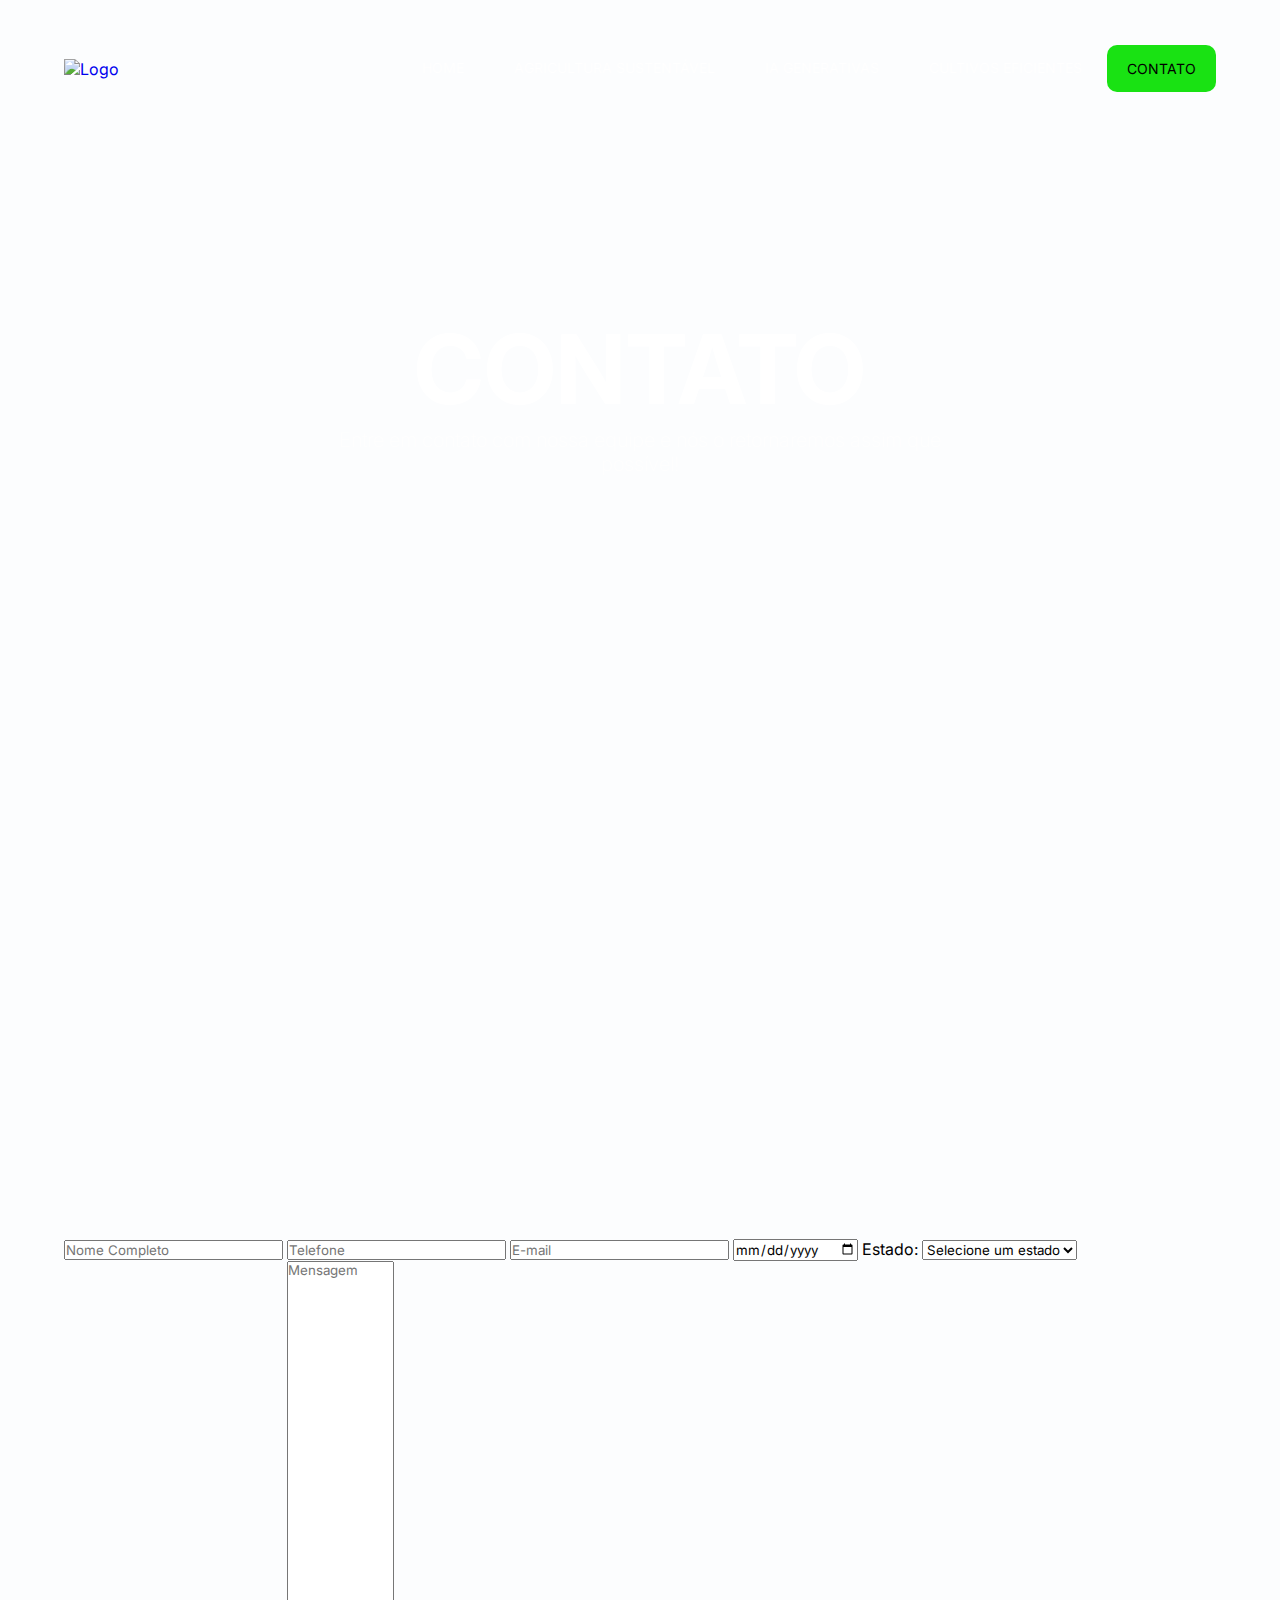
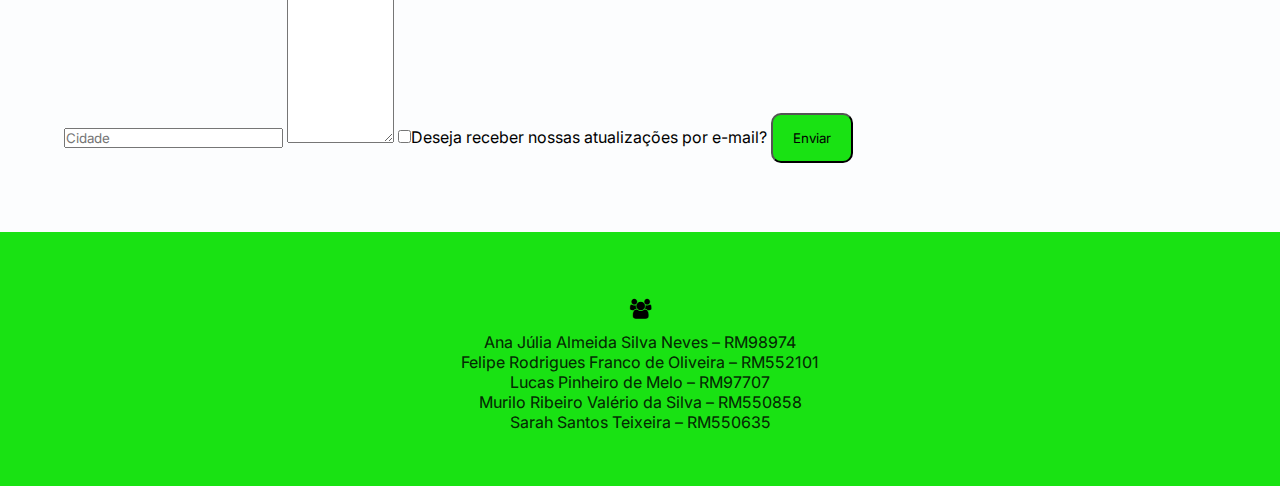
==== contato.html @ 5a7194fe "alter contato" ====
<!DOCTYPE html>
<html lang="pt-br">
<head>
    <meta charset="UTF-8">
    <meta http-equiv="X-UA-Compatible" content="IE=edge">
    <meta name="viewport" content="width=device-width, initial-scale=1.0">
    <!-- font awesome -->
    <link rel="stylesheet" href="https://cdnjs.cloudflare.com/ajax/libs/font-awesome/4.7.0/css/font-awesome.css" integrity="sha512-5A8nwdMOWrSz20fDsjczgUidUBR8liPYU+WymTZP1lmY9G6Oc7HlZv156XqnsgNUzTyMefFTcsFH/tnJE/+xBg==" crossorigin="anonymous" referrerpolicy="no-referrer" />
    <link rel="stylesheet" href="css/style.css">
    <title>Contato | AGROWTH</title>
</head>
<body>
    <header style="background-image: url('img/background-contato.jpg')">
        <div class="container">
            <nav>
                <a href="index.html">
                    <img src="img/logo.png" alt="Logo" width="200px">
                </a>
                <ul class="ul">
                    <a href="index.html">Home</a>
                    <a href="agricultura_sustentavel.html">Agricultura Sustentável</a>
                    <a href="ia_generativas.html">IA Generativas</a>
                    <a href="cultivos_eficientes.html">Cultivos Eficientes</a>
                    <a class="btn" href="contato.html">Contato</a>
                    <div class="close-icon" onclick="closeMenu()">
                        <i class="fa fa-times-circle"></i>
                    </div>
                </ul>
                <div class="menu-icon" onclick="openMenu()">
                    <i class="fa fa-bars"></i>
                </div>
            </nav>
            <section class="banner">
                <div class="banner-text">
                    <h1>Contato</h1>
                    <p>Entre em contato com nossa equipe e nós o retornaremos assim que possível!</p>
                </div>
            </section>
        </div>
    </header>
    <section class="contato">
        <div class="container">
            <div class="mapa">
                <iframe src="https://www.google.com/maps/embed?pb=!1m18!1m12!1m3!1d3657.0752900170173!2d-46.65381282504357!3d-23.56573927879686!2m3!1f0!2f0!3f0!3m2!1i1024!2i768!4f13.1!3m3!1m2!1s0x94ce59c8da0aa315%3A0xd59f9431f2c9776a!2sAv.%20Paulista%20-%20Bela%20Vista%2C%20S%C3%A3o%20Paulo%20-%20SP!5e0!3m2!1sen!2sbr!4v1686004424256!5m2!1sen!2sbr" width="100%" height="500px" style="border:0;" allowfullscreen="" loading="lazy" referrerpolicy="no-referrer-when-downgrade"></iframe>
            </div>
            <div class="contato-info">
                <form action="">
                    <input type="text" placeholder="Nome Completo" required>
                    <input type="text" placeholder="Telefone" required>
                    <input type="email" placeholder="E-mail" required>
                    <label for="dataNascimento"></label>
                    <input type="date" id="dataNascimento" name="dataNascimento">
                    <label for="estado">Estado:</label>
                    <select id="estado" name="estado">
                    <option value="">Selecione um estado</option>
                    <option value="AC">AC</option>
                    <option value="AL">AL</option>
                    <option value="AP">AP</option>
                    <option value="AM">AM</option>
                    <option value="BA">BA</option>
                    <option value="CE">CE</option>
                    <option value="DF">DF</option>
                    <option value="ES">ES</option>
                    <option value="GO">GO</option>
                    <option value="MA">MA</option>
                    <option value="MT">MT</option>
                    <option value="MS">MS</option>
                    <option value="MG">MG</option>
                    <option value="PA">PA</option>
                    <option value="PB">PB</option>
                    <option value="PR">PR</option>
                    <option value="PE">PE</option>
                    <option value="PI">PI</option>
                    <option value="RJ">RJ</option>
                    <option value="RN">RN</option>
                    <option value="RS">RS</option>
                    <option value="RO">RO</option>
                    <option value="RR">RR</option>
                    <option value="SC">SC</option>
                    <option value="SP">SP</option>
                    <option value="SE">SE</option>
                    <option value="TO">TO</option>
                    </select>
                    <input type="text" placeholder="Cidade" required>
                    <textarea name="mensagem" rows="30" cols="10" placeholder="Mensagem"></textarea>
                    <input type="checkbox" name="notificacoes" value="notificacoes" required>Deseja receber nossas atualizações por e-mail?
                    <button class="btn">Enviar</button>
</select>
                </form>
            </div>
            </div>
        </div>
    </section>
    <footer class="footer">
        <div class="container">
            <div class="membros">
                <i class="fa fa-users" aria-hidden="true"></i> </a>
            </div>
            <p>Ana Júlia Almeida Silva Neves – RM98974</p>
            <p>Felipe Rodrigues Franco de Oliveira – RM552101</p>
            <p>Lucas Pinheiro de Melo – RM97707</p>
            <p>Murilo Ribeiro Valério da Silva – RM550858</p>
            <p>Sarah Santos Teixeira – RM550635</p>
        </div>
    </footer>
    <script src="js/main.js"></script>
</body>
</html>
---- css/style.css ----
@import url('https://fonts.googleapis.com/css2?family=Inter:wght@100;200;300;400;500;600;700&display=swap');
*{
    margin: 0;
    padding: 0;
    box-sizing: border-box;
    text-decoration: none;
    outline: none;
    font-family: 'Inter', sans-serif;
}
body{
    background-color: #f1f6fc31;
}
section,
footer {
    padding: 54px 0;
}
h3{
    font-size: 50px;
}
p{
    color: #000000d3;
}
.container{
    max-width: 1700px;
    margin: 0 auto;
    padding: 0 5%;
}

.btn{
    background-color:#19e213;
    color: black;
    padding: 15px 20px;
    border-radius: 10px;
    cursor: pointer;
    display: inline-block;
    transition: 0.1s;
    margin: 15px 0;
}

.btn:hover{
    background-color:#1e9b1a;
}
header{
    background-position: center;
    background-size: cover;
    background-attachment: fixed;
}
nav{
    /*menu colorido
    background-color: #00000071;
    width: 100%;
    position: fixed;
    top: 0;
    left: 0;
    z-index: 100;
    padding: 0 20px;
    box-sizing: border-box; */
    /* */
    display: flex;
    align-items: center;
    justify-content: space-between;
    padding-top: 30px;
}
nav ul{
    display: flex;
    align-items: center;
}
nav ul a{
    color: white;
    margin: 0 25px;
    text-transform: uppercase;
    font-size: 14px;
    display: block;    
}
nav ul a:not(.btn)::after{
    content: "";
    background-color: #19e213;
    height: 3px;
    width: 0%;
    display: block;
    transition: 0.5s;
}
nav ul a:hover::after{
    width: 100%;
}
/*mobile*/
/*menu*/
nav .menu-icon{
    cursor: pointer;
    font-size: 25px;
    color: white;
    display: none;
}
nav .close-icon{
    display: none;
    font-size: 30px;
    color: white;
}
/*fim mobile*/
.banner{
    display: flex;
    justify-content: center;
}
.banner .banner-text{
    margin: 150px;
    text-align: center;
    padding: 0 90px;
}
.banner .banner-text h1{
    font-size: 96px;
    color: white;
    text-transform: uppercase;
}
.banner .banner-text p{
    font-size: 20px;
    color: #ffffff;
    font-weight: 200;
    margin: 1px 0;
}
/* faca mais */
.faca-mais .container{
    display: flex;
    align-items: center;
}
.faca-mais .faca-mais-text{
    width: 50%;
    padding: 0 40px;
}
.faca-mais .faca-mais.text h3{
    font-size: 56px;
}
.faca-mais .faca-mais-text p{
    margin: 5px 0 10px;
}
.faca-mais .faca-mais-img{
    width: 50%;
}
.faca-mais .faca-mais-img img{
    width: 100%;
    border-radius: 10px;
}
.depoimentos h3{
    text-align: center;
}
.depoimentos p{
    margin-bottom: 20px;
    text-align: center;
}
.cards{
    display: flex;
    justify-content: center;
}
.depoimentos .card-item{
    background-color: #d3fdd6;
    margin: 15px;
    border-radius: 14px;
    text-align: center;
    width: 350px;
}
.depoimentos .card-item img{
    border-radius: 100%;
    width: 80px;
    display: block;
    margin: 10px auto;
}
.depoimentos .card-item .nome-user{
    font-weight: 600;
    font-size: 20px;
    margin-bottom: 15px;
    transition: 0.1s;
}
.depoimentos .card-item .depoimento-user{
    font-size: 15px;
    padding: 0 15px;
    transition: 0.1s;
}
.depoimentos .card-item .estrelas{
    margin: 15px 0;
    border-top: 2px solid #717a7123;
}
.depoimentos .card-item .estrelas i{
    color: #19e213;
    margin-top: 15px;
    font-size: 20px;
    transition: 0.1s;
}
.depoimentos .card-item:hover{
    background-color: #19e213;
    margin-top: -5px;
}
.depoimentos .card-item:hover .nome-user,
.depoimentos .card-item:hover .depoimento-user,
.depoimentos .card-item:hover .estrelas i{
    color: white;
}
/* parceiros */
.parceiros h3,
.parceiros p{
    text-align: center;
}
.parceiros .container div{
    display: flex;
    align-items: center;
    justify-content: space-around;
    flex-wrap: wrap;
}
.parceiros .container img{
    width: 250px;
}
/* footer */
.footer{
    background-color:#19e213;
    text-align: center;
    font-weight: 450;
}
.footer i{
    font-size: 20px;
    padding: 10px;
    margin: 3px;
    border-radius: 10px;
}
/*agricultura sustentável*/
.as .container{
    display: flex;
    align-items: center;
    justify-content: space-between;
}
.as .as-text p{
    margin: 18px 0;
    color: #000000d3;
    text-align: justify;
}
.as .as-text{
    width: 50%;
    padding-right: 40px;
    padding-left: 40px;
}
.as .as-img{
    width: 50%;

}
.as .as-img img{
    width: 100%;
    border-radius: 10px;
}
/* cultivos eficientes */
.cultivos-eficientes h3{
    text-align: center;
}
.cultivos-eficientes .container > p{
    text-align: center;
}
.cultivos-eficientes .cultivos-text{
    margin-top: 60px;
    margin-bottom: 30px;
    margin-left: 150px;
    margin-right: 150px;
    text-align: justify;
}
.cultivos-eficientes .cultivos-cards{
    display: flex;
    justify-content: center;
    margin-top: 20px;
    flex-wrap: wrap;
}
.cultivos-eficientes .cultivos-cards-item{
    background-color: #d3fdd6;
    text-align: justify;
    width: 500px;
    padding: 20px;
    border-radius: 15px;
    margin: 20px;
    transition: 0.3s;
}
.cultivos-eficientes .cultivos-cards-item:hover{
    background-color: #19e213;
}
.cultivos-eficientes .cultivos-cards-item:hover p{
    color: white;
}
.cultivos-eficientes .cultivos-cards-item img{
    background-color: #19e213;
    border-radius: 15px;
    width: 70px;
    padding: 9px;
}
.cultivos-eficientes .cultivos-cards-item p.nome-cultivos{
    margin: 5px 0;
    transition: 0.3s;
}
.cultivos-eficientes .cultivos-cards-item p.descricao-cultivos{
    transition: 0.3s;
}
/* contato */

/*mobile*/
@media(max-width: 830px){
/* menu mobile*/
.ul{
    position: fixed;
    top: 0;
    left: 0;
    background: green;
    width: 100%;
    height: 100%;
    flex-direction: column;
    align-items: center;
    justify-content: center;
    clip-path: circle(0% at 100% 0);
    transition: 0.7s;
}
.ul.open{
    clip-path: circle(141.2% at 100% 0);
}
.ul a{
    margin: 10px 0;
    font-size: 16px;
}
nav .menu-icon{
    display: block;
}
nav .close-icon{
    display: block;
    position: absolute;
    top: 46px;
    right: 28px;
}
}
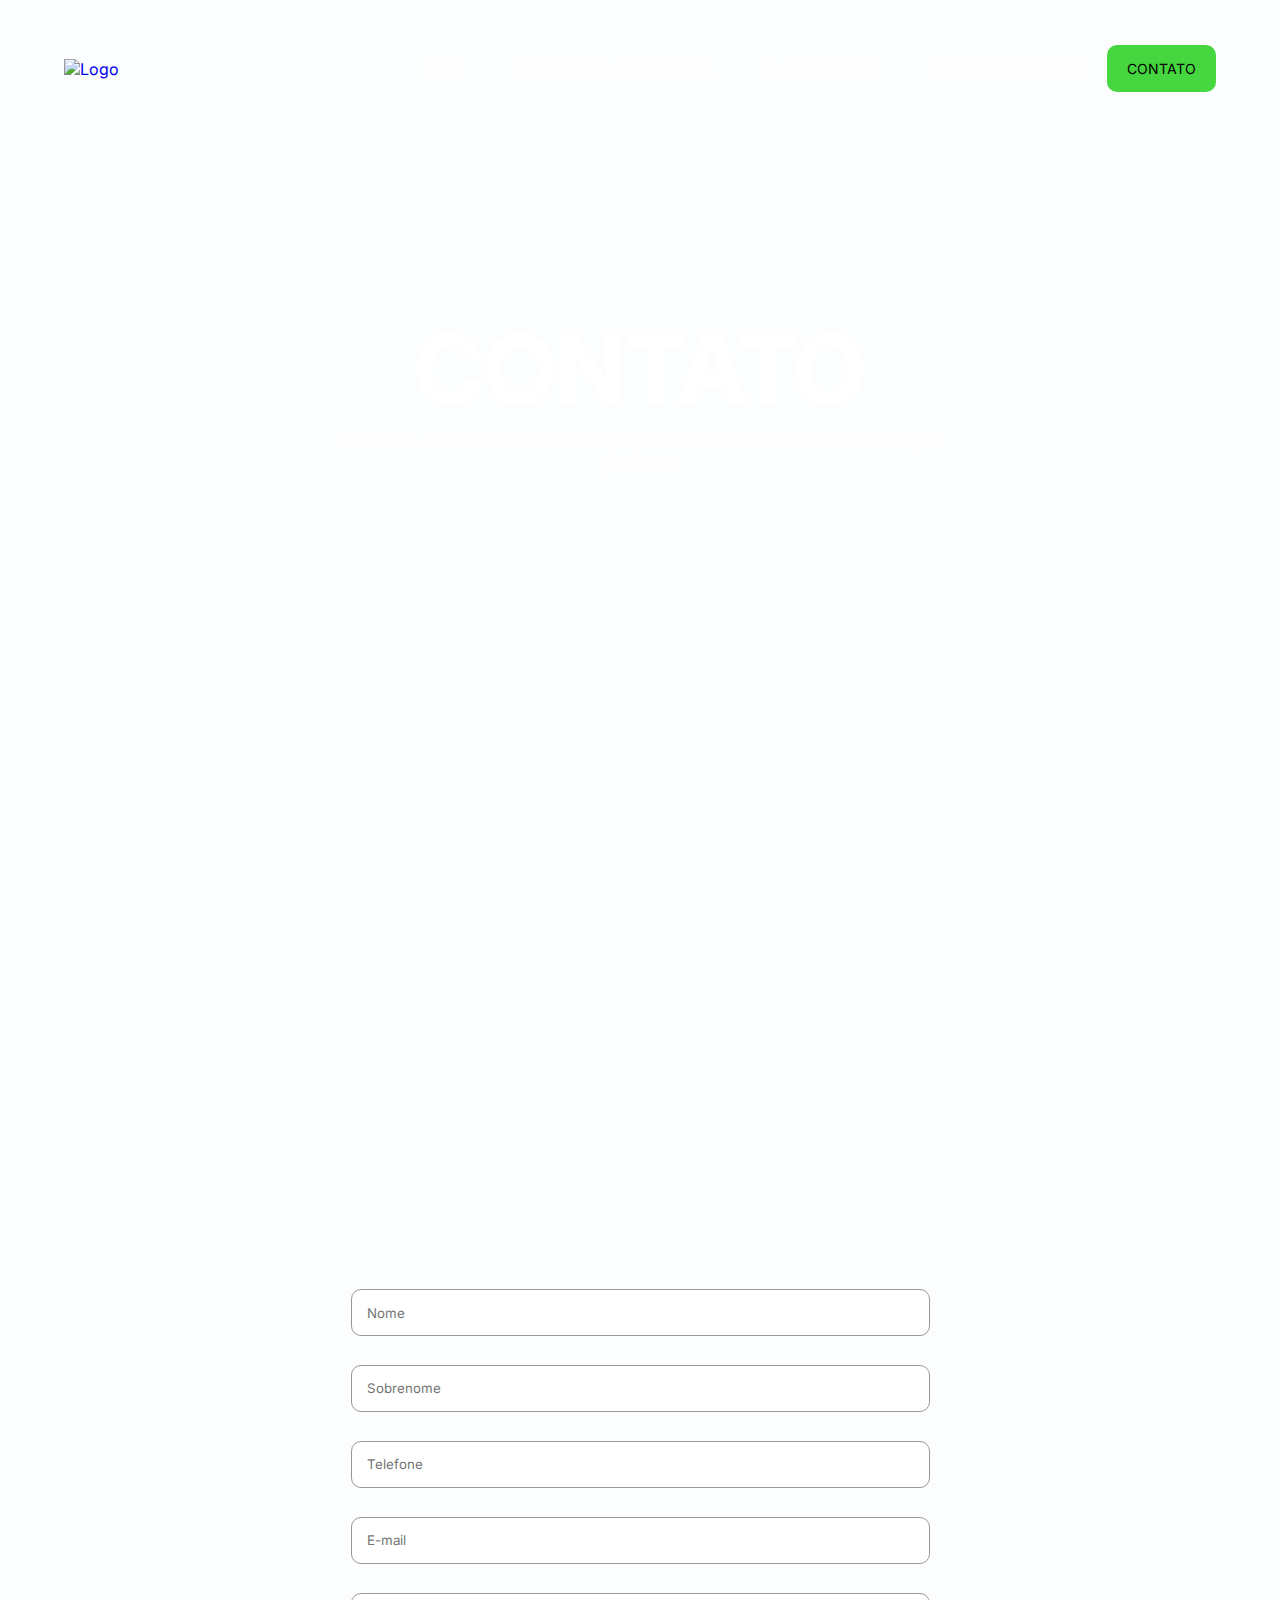
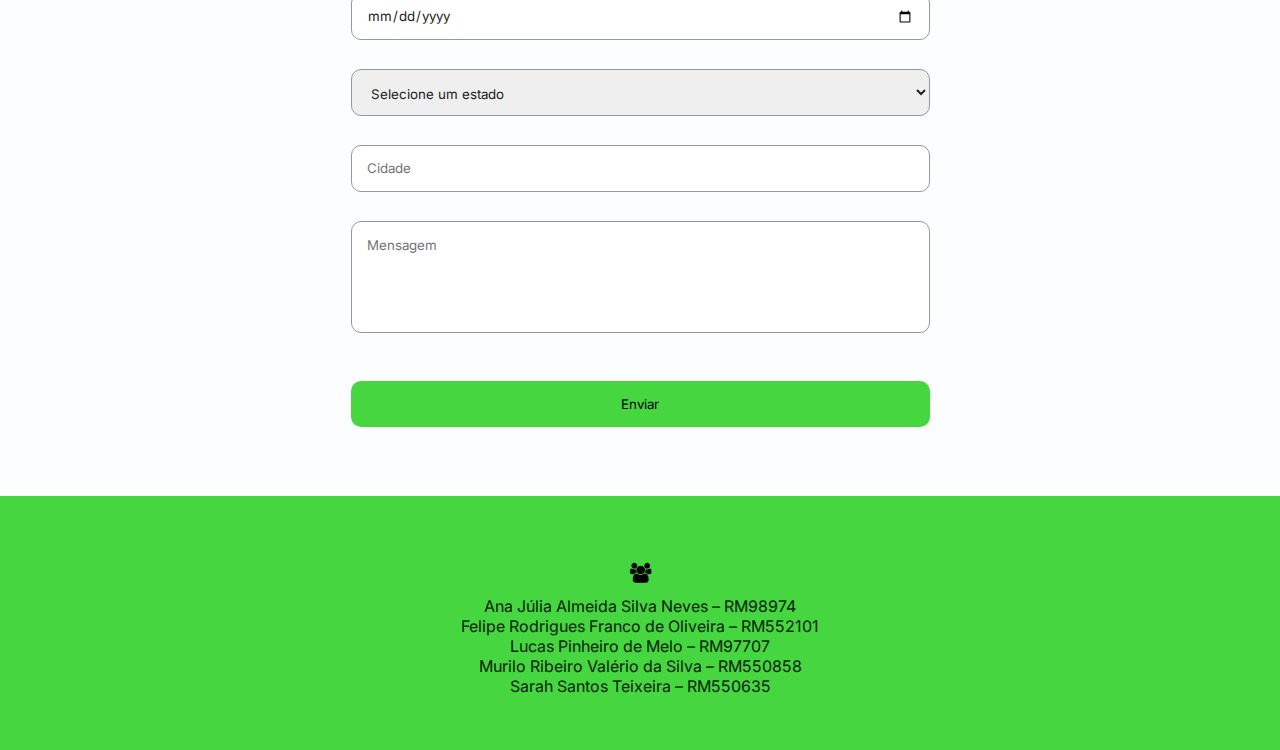
==== commit 646c8b65: "projeto ajuste final" ====
--- a/contato.html
+++ b/contato.html
@@ -45,12 +45,13 @@
             </div>
             <div class="contato-info">
                 <form action="">
-                    <input type="text" placeholder="Nome Completo" required>
+                    <input type="text" placeholder="Nome" required>
+                    <input type="text" placeholder="Sobrenome" required>
                     <input type="text" placeholder="Telefone" required>
                     <input type="email" placeholder="E-mail" required>
                     <label for="dataNascimento"></label>
                     <input type="date" id="dataNascimento" name="dataNascimento">
-                    <label for="estado">Estado:</label>
+                    <label for="estado"></label>
                     <select id="estado" name="estado">
                     <option value="">Selecione um estado</option>
                     <option value="AC">AC</option>
@@ -82,10 +83,8 @@
                     <option value="TO">TO</option>
                     </select>
                     <input type="text" placeholder="Cidade" required>
-                    <textarea name="mensagem" rows="30" cols="10" placeholder="Mensagem"></textarea>
-                    <input type="checkbox" name="notificacoes" value="notificacoes" required>Deseja receber nossas atualizações por e-mail?
+                    <textarea name="mensagem" rows="5" cols="50" placeholder="Mensagem"></textarea>
                     <button class="btn">Enviar</button>
-</select>
                 </form>
             </div>
             </div>
--- a/css/style.css
+++ b/css/style.css
@@ -1,4 +1,5 @@
 @import url('https://fonts.googleapis.com/css2?family=Inter:wght@100;200;300;400;500;600;700&display=swap');
+@media screen{
 *{
     margin: 0;
     padding: 0;
@@ -27,7 +28,7 @@
 }
 
 .btn{
-    background-color:#19e213;
+    background-color:#45d640;
     color: black;
     padding: 15px 20px;
     border-radius: 10px;
@@ -38,7 +39,7 @@
 }
 
 .btn:hover{
-    background-color:#1e9b1a;
+    background-color:#2e962b;
 }
 header{
     background-position: center;
@@ -74,11 +75,12 @@
 }
 nav ul a:not(.btn)::after{
     content: "";
-    background-color: #19e213;
+    background-color: #45d640;
     height: 3px;
     width: 0%;
     display: block;
-    transition: 0.5s;
+    margin: 0 auto;
+    transition: 0.4s;
 }
 nav ul a:hover::after{
     width: 100%;
@@ -117,25 +119,26 @@
     font-weight: 200;
     margin: 1px 0;
 }
-/* faca mais */
-.faca-mais .container{
-    display: flex;
-    align-items: center;
-}
-.faca-mais .faca-mais-text{
+/* projeto */
+.projeto .container{
+    display: flex;
+    align-items: center;
+}
+.projeto .projeto-text{
     width: 50%;
     padding: 0 40px;
 }
-.faca-mais .faca-mais.text h3{
+.projeto .projeto-text h3{
     font-size: 56px;
 }
-.faca-mais .faca-mais-text p{
+.projeto .projeto-text p{
     margin: 5px 0 10px;
-}
-.faca-mais .faca-mais-img{
+    text-align: justify;
+}
+.projeto .projeto-img{
     width: 50%;
 }
-.faca-mais .faca-mais-img img{
+.projeto .projeto-img img{
     width: 100%;
     border-radius: 10px;
 }
@@ -149,6 +152,7 @@
 .cards{
     display: flex;
     justify-content: center;
+    flex-wrap: wrap;
 }
 .depoimentos .card-item{
     background-color: #d3fdd6;
@@ -176,16 +180,16 @@
 }
 .depoimentos .card-item .estrelas{
     margin: 15px 0;
-    border-top: 2px solid #717a7123;
+    border-top: 2px solid #abb8ab1a;
 }
 .depoimentos .card-item .estrelas i{
-    color: #19e213;
+    color: #45d640;
     margin-top: 15px;
     font-size: 20px;
     transition: 0.1s;
 }
 .depoimentos .card-item:hover{
-    background-color: #19e213;
+    background-color: #45d640;
     margin-top: -5px;
 }
 .depoimentos .card-item:hover .nome-user,
@@ -209,7 +213,7 @@
 }
 /* footer */
 .footer{
-    background-color:#19e213;
+    background-color:#45d640;
     text-align: center;
     font-weight: 450;
 }
@@ -240,6 +244,30 @@
 
 }
 .as .as-img img{
+    width: 100%;
+    border-radius: 10px;
+}
+/* ia generativas */
+.ia .container{
+    display: flex;
+    align-items: center;
+    justify-content: space-between;
+}
+.ia .ia-text p{
+    margin: 18px 0;
+    color: #000000d3;
+    text-align: justify;
+}
+.ia .ia-text{
+    width: 50%;
+    padding-right: 40px;
+    padding-left: 40px;
+}
+.ia .ia-img{
+    width: 50%;
+
+}
+.ia .ia-img img{
     width: 100%;
     border-radius: 10px;
 }
@@ -273,13 +301,13 @@
     transition: 0.3s;
 }
 .cultivos-eficientes .cultivos-cards-item:hover{
-    background-color: #19e213;
+    background-color: #45d640;
 }
 .cultivos-eficientes .cultivos-cards-item:hover p{
     color: white;
 }
 .cultivos-eficientes .cultivos-cards-item img{
-    background-color: #19e213;
+    background-color: #45d640;
     border-radius: 15px;
     width: 70px;
     padding: 9px;
@@ -292,15 +320,72 @@
     transition: 0.3s;
 }
 /* contato */
-
+.contato-info{
+    display: flex;
+    justify-content: center;
+    margin-top: 50px;
+    width: 100%;
+}
+.contato-info input{
+    display: block;
+    width: 100%;
+    margin-bottom: 5%;
+    height: 47px;
+    padding: 15px;
+    border-radius: 10px;
+    transition: 0.3s;
+    border: 1px solid #979797;
+    color: #212121;
+}
+.contato-info input:focus,
+.contato-info select:focus,
+.contato-info textarea:focus{
+    border-color:#45d640;
+}
+.contato-info select{
+    display: block;
+    width: 100%;
+    margin-bottom: 5%;
+    height: 47px;
+    padding: 15px;
+    border-radius: 10px;
+    transition: 0.3s;
+    border: 1px solid #979797;
+    color: #212121;
+}
+.contato-info option{
+    width: 100%;
+    margin-bottom: 5%;
+    height: 47px;
+    padding: 15px;
+    border-radius: 10px;
+    transition: 0.3s;
+    border: 1px solid #979797;
+    color: #212121;
+}
+.contato-info textarea{
+    border: 1px solid #979797;
+    color: #212121;
+    border-radius: 10px;
+    margin-bottom: 5%;
+    padding: 15px;
+    width: 100%;
+    transition: 0.3s;
+    resize: none;
+}
+.contato-info button{
+    border: none;
+    width: 100%;
+}
+}
 /*mobile*/
-@media(max-width: 830px){
-/* menu mobile*/
+@media screen and (max-width: 767px){
+/* menu responsivo*/
 .ul{
     position: fixed;
     top: 0;
     left: 0;
-    background: green;
+    background: #2e962b;
     width: 100%;
     height: 100%;
     flex-direction: column;
@@ -325,4 +410,185 @@
     top: 46px;
     right: 28px;
 }
+/* home responsivo */
+.projeto .projeto-text{
+    margin-top: 10px;
+    padding: 0 20px;
+    order: 1;
+}
+.projeto .container{
+    flex-direction: column;
+}
+.projeto .projeto-text h3{
+    font-size: 48px;
+    margin-top: 40px;
+}
+.projeto .projeto-img,
+.projeto .projeto-text{
+    width: 100%;
+}
+/* banner responsivo */
+.banner .banner-text{
+    padding: 0;
+    margin: 80px;
+}
+.banner .banner-text h1{
+    font-size: 80px;
+}
+.banner .banner-text p{
+    font-size: 15px;
+}
+.depoimentos .card-item{
+    width: 100%;
+}
+.parceiros .container img{
+    width: 150px;
+    margin-top: 15px;
+}
+/* ia generativas responsiva */
+.ia .container{
+    flex-direction: column;
+}
+.ia .ia-img{
+    width: 100%;
+}
+.ia .ia-text{
+    width: 100%;
+    margin-bottom: 40px;
+}
+.ia .ia-text h3{
+    margin-top: 40px;
+}
+
+/* culvitos eficientes responsivo */
+.cultivos-eficientes .container,
+.cultivos-eficientes .cultivos-text{
+    width: 100%;
+    margin-left: 0px;
+    margin-right: 0px;
+}
+.cultivos-eficientes .cultivos-cards-item{
+    width: 100%;
+}
+/* agricultura sustentavel responsiva */
+.banner .banner-text h1{
+    font-size: 60px;
+}
+.as .container{
+    flex-direction: column;
+}
+.as .as-img{
+    width: 100%;
+    margin-bottom: 40px;
+}
+.as .as-text{
+    width: 100%;
+}
+}
+/* tablet */
+@media screen and (min-width: 768px) and (max-width:1023px){
+/* menu responsivo*/
+.ul{
+    position: fixed;
+    top: 0;
+    left: 0;
+    background: #2e962b;
+    width: 100%;
+    height: 100%;
+    flex-direction: column;
+    align-items: center;
+    justify-content: center;
+    clip-path: circle(0% at 100% 0);
+    transition: 0.7s;
+}
+.ul.open{
+    clip-path: circle(141.2% at 100% 0);
+}
+.ul a{
+    margin: 10px 0;
+    font-size: 16px;
+}
+nav .menu-icon{
+    display: block;
+}
+nav .close-icon{
+    display: block;
+    position: absolute;
+    top: 46px;
+    right: 28px;
+}
+/* home responsivo */
+.projeto .projeto-text{
+    margin-top: 10px;
+    padding: 0 20px;
+    order: 1;
+}
+.projeto .container{
+    flex-direction: column;
+}
+.projeto .projeto-text h3{
+    font-size: 48px;
+    margin-top: 40px;
+}
+.projeto .projeto-img,
+.projeto .projeto-text{
+    width: 100%;
+}
+/* banner responsivo */
+.banner .banner-text{
+    padding: 0;
+    margin: 80px;
+}
+.banner .banner-text h1{
+    font-size: 80px;
+}
+.banner .banner-text p{
+    font-size: 15px;
+}
+.depoimentos .card-item{
+    width: 100%;
+}
+.parceiros .container img{
+    width: 150px;
+    margin-top: 15px;
+}
+/* ia generativas responsiva */
+.ia .container{
+    flex-direction: column;
+}
+.ia .ia-img{
+    width: 100%;
+}
+.ia .ia-text{
+    width: 100%;
+    margin-bottom: 40px;
+}
+.ia .ia-text h3{
+    margin-top: 40px;
+}
+
+/* culvitos eficientes responsivo */
+.cultivos-eficientes .container,
+.cultivos-eficientes .cultivos-text{
+    width: 100%;
+    margin-left: 0px;
+    margin-right: 0px;
+}
+.cultivos-eficientes .cultivos-cards-item{
+    width: 100%;
+}
+/* agricultura sustentavel responsiva */
+.banner .banner-text h1{
+    font-size: 60px;
+}
+.as .container{
+    flex-direction: column;
+}
+.as .as-img{
+    width: 100%;
+    margin-bottom: 40px;
+}
+.as .as-text{
+    width: 100%;
+}
 }